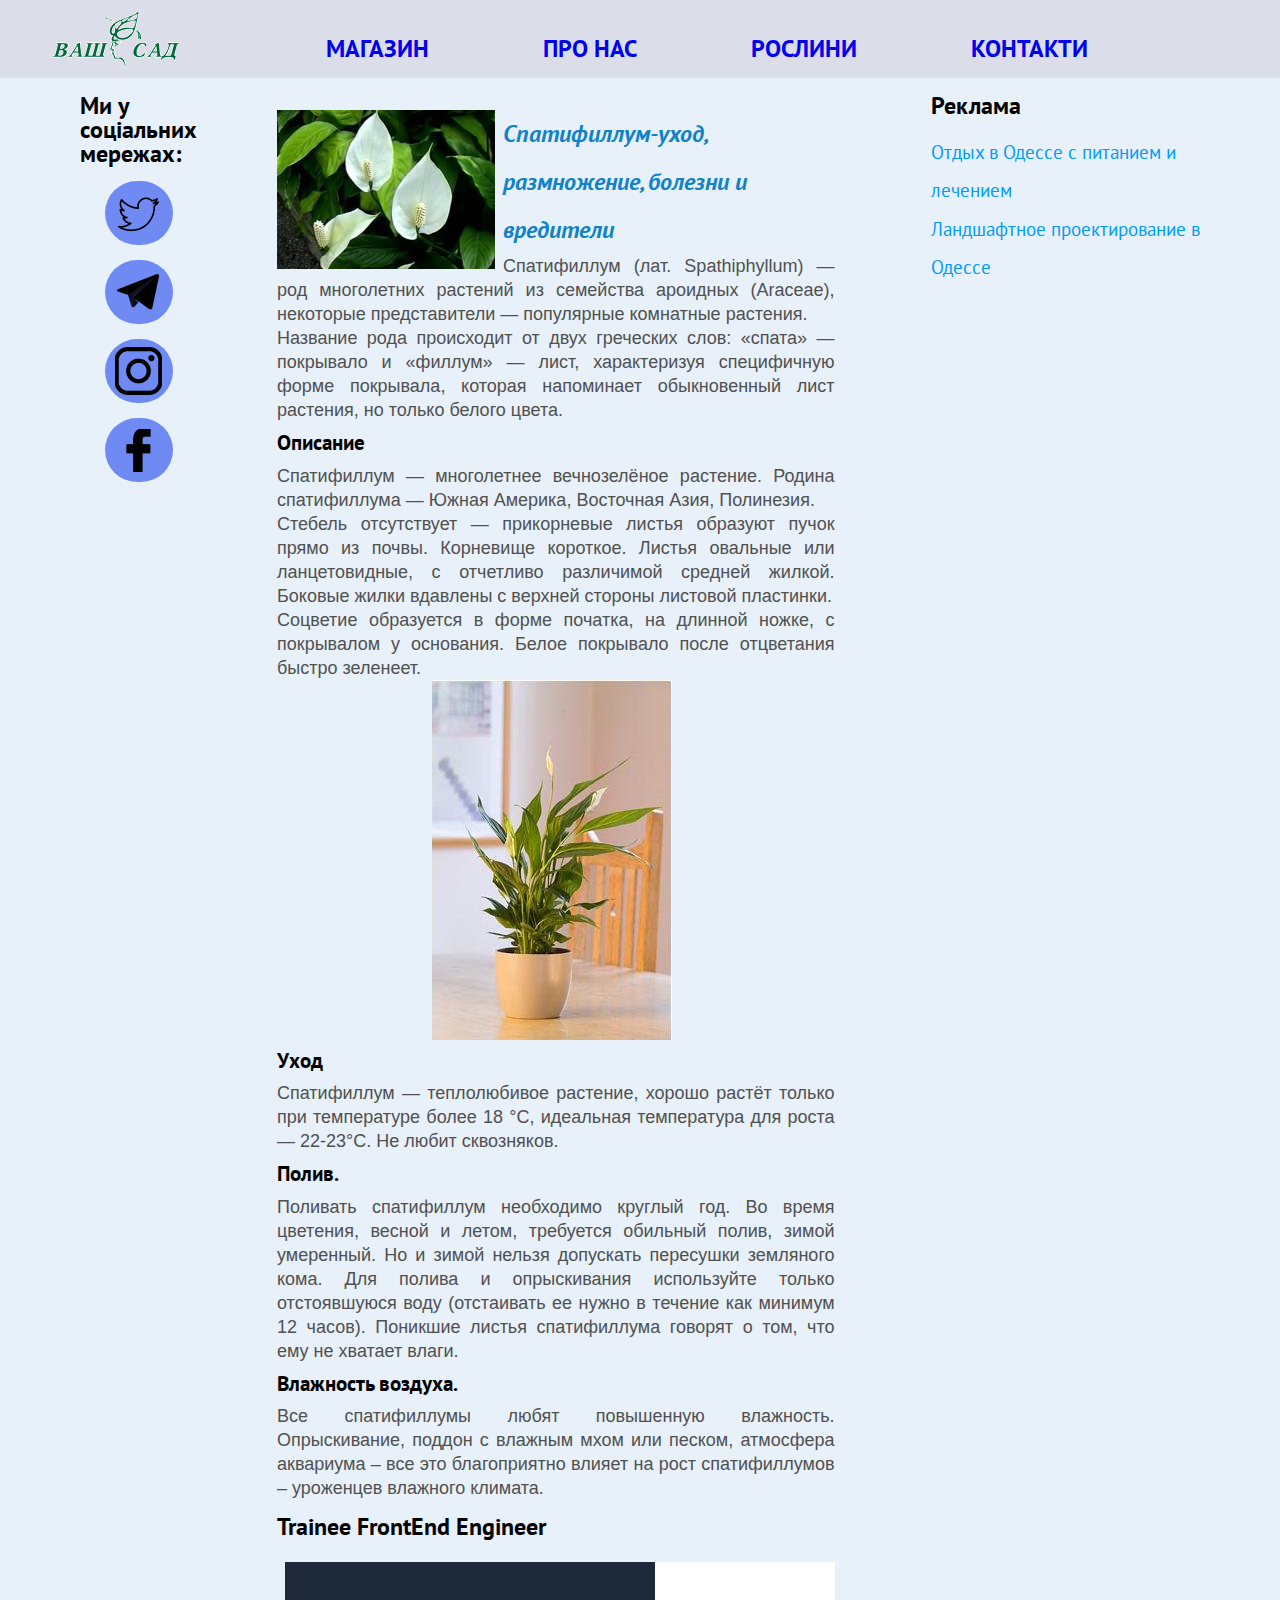
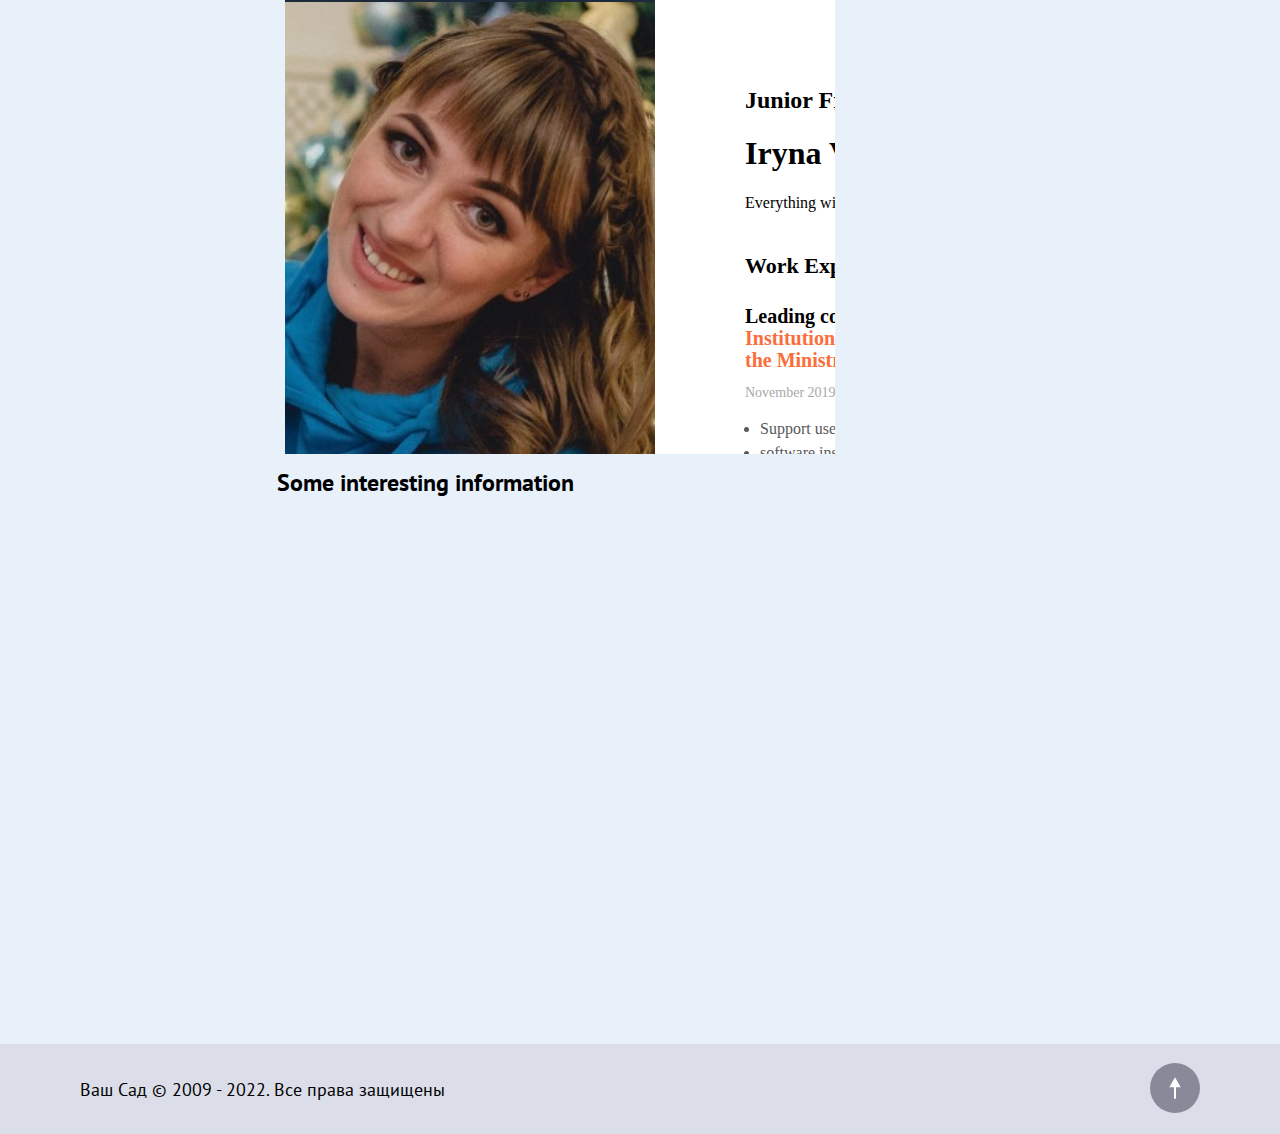
==== HW3/index.html @ 5676c865 "Homework3 with iframe" ====
<!DOCTYPE html>
<html lang="en">
<head>
  <meta charset="UTF-8">
  <meta http-equiv="X-UA-Compatible" content="IE=edge">
  <meta name="viewport" content="width=device-width, initial-scale=1.0">
  <title>Document</title>
  <link rel="preconnect" href="https://fonts.googleapis.com">
  <link rel="preconnect" href="https://fonts.gstatic.com" crossorigin>
  <link
    href="https://fonts.googleapis.com/css2?family=Inter&family=Montserrat:wght@400;500;600&family=Open+Sans&family=PT+Sans:ital,wght@0,400;0,700;1,400&display=swap"
    rel="stylesheet">
  <link rel="stylesheet" href="style.css">
</head>
<body>
  <a name="home"></a>
  <header class="header-page">
    <img src="./img/logo.gif" alt="Your Garden">
    <div class="menu">
      <ul class="list-menu">
        <li class="menu-item"><a href="https://shop.vashsad.ua/" target="_blank">Магазин</a></li>
        <li class="menu-item"><a href="https://www.vashsad.ua/about/company/" target="_blank">Про нас</a></li>
        <li class="menu-item"><a href="https://www.vashsad.ua/plants/" target="_blank">Рослини</a></li>
        <li class="menu-item"><a href="https://www.vashsad.ua/about/company/garden_centers/all/" target="_blank">Контакти</a></li>
      </ul>
    </div>
  </header>
  <main id="main-site">
    <section id="sidebar">
      <h2 style="margin-bottom: 15px;">Ми у соціальних мережах:</h2>
      <div class="soc-btn">
        <button class="mess"><a href="https://twitter.com/?lang=ru" target="_blank"><img src="./img/twitter--v1 1.png"
              alt="Twitter"></a></button>
        <button class="mess"><a href="https://t.me/login" target="_blank"><img src="./img/telegram.png"
              alt="Telegram"></a></button>
        <button class="mess"><a href="https://www.instagram.com/" target="_blank"><img src="./img/insta.png"
              alt="Instagram"></a></button>
        <button class="mess"><a href="https://www.facebook.com/" target="_blank"><img src="./img/facebook.png"
              alt="Facebook"></a></button>
      </div>
    </section>
    <section id="content">
      <article class="description">
        <img class="image" src="./img/flower1.jpg" alt="flower">
        <h1 class="main-title"> <b>Спатифиллум-уход, размножение, болезни и вредители</b></h1>
        <p class="main-text"> Спатифиллум (лат. Spathiphyllum) — род многолетних растений из семейства ароидных (Araceae), 
          некоторые представители — популярные комнатные растения. <br />
          Название рода происходит от двух греческих слов: 
          «спата» — покрывало и «филлум» — лист, характеризуя специфичную формe покрывала, 
          которая напоминает обыкновенный лист растения, но только белого цвета.</p>
        <h3 class="decr-title">Описание</h3>
        <p class="main-text">Спатифиллум — многолетнее вечнозелёное растение. Родина спатифиллума — Южная Америка, Восточная Азия, 
          Полинезия. <br />
          Стебель отсутствует — прикорневые листья образуют пучок прямо из почвы. Корневище короткое. 
          Листья овальные или ланцетовидные, с отчетливо различимой средней жилкой. Боковые жилки вдавлены 
          с верхней стороны листовой пластинки.<br />
          Соцветие образуется в форме початка, на длинной ножке, с покрывалом у основания. Белое покрывало 
          после отцветания быстро зеленеет.</p>
        <div style="display: flex; justify-content: center;">
          <img class="image" src="./img/flower2.jpg" alt="flower">
        </div>
        <h3 class="decr-title">Уход</h3>
        <p class="main-text">Спатифиллум — теплолюбивое растение, хорошо растёт только при температуре более 18 °C, 
        идеальная температура для роста — 22-23°C. Не любит сквозняков.</p>
        <h3 class="decr-title">Полив.</h3> 
        <p class="main-text">Поливать спатифиллум необходимо круглый год. Во время цветения, весной и летом, требуется обильный полив,
        зимой умеренный. Но и зимой нельзя допускать пересушки земляного кома. Для полива и опрыскивания используйте 
        только отстоявшуюся воду (отстаивать ее нужно в течение как минимум 12 часов). Поникшие листья спатифиллума 
        говорят о том, что ему не хватает влаги.</p>
        <h3 class="decr-title">Влажность воздуха.</h3> 
        <p class="main-text">Все спатифиллумы любят повышенную влажность. Опрыскивание, поддон с влажным мхом или песком,
        атмосфера аквариума – все это благоприятно влияет на рост спатифиллумов – уроженцев влажного климата.</p>
      </article>
      <h2 style="margin: 15px 0;">Trainee FrontEnd Engineer</h2>
      <iframe src="../HW1_CV/CV_en/index.html" height="500px" width="100%"></iframe>
      <h2 style="margin: 15px 0;">Some interesting information</h2>
      <iframe width="100%" height="500" src="https://www.youtube.com/embed/dEBVe8Ij7JU" title="YouTube video player"
        frameborder="0" allow="accelerometer; autoplay; clipboard-write; encrypted-media; gyroscope; picture-in-picture"
        allowfullscreen>
      </iframe>
    </section>
    <section id="right-part">
      <h2 style="margin-bottom: 15px;">Реклама</h2>
      <a class="advertising" href="https://www.odessa.in.ua/" target="_blank">Отдых в Одессе с питанием и лечением</a> <br />
      <a class="advertising" href="https://www.vashsad.ua/about/projects/price/odessa/">Ландшафтное проектирование в Одессе</a>
    </section>
  </main>
  <footer class="foot">
    <p>Ваш Сад © 2009 - 2022. Все права защищены</p>
    <a href="#home">
      <svg width="50" height="50" viewBox="0 0 101 101" fill="none" xmlns="http://www.w3.org/2000/svg">
      <circle cx="50.5" cy="50.5" r="50.5" fill="#555768" fill-opacity="0.62" />
      <path d="M50.5 28.8572L38.953 48.8572H62.047L50.5 28.8572ZM52.5 72.1429V46.8572H48.5V72.1429H52.5Z" fill="white" />
      </svg>
    </a>
  </footer>  
</body>
</html>
---- HW3/style.css ----
/* *** Zero *** */
* {
  padding: 0;
  margin: 0;
  border: 0;
  user-select: none;
}

*,
*:before,
*:after {
  -moz-box-sizing: border-box;
  -webkit-box-sizing: border-box;
  box-sizing: border-box;
}

:focus,
:active {
  outline: none;
}

a:focus,
a:active {
  outline: none;
}

nav,
footer,
header,
aside {
  display: block;
}

html,
body {
  height: 100%;
  width: 100%;
  font-size: 100%;
  line-height: 1;
  -ms-text-size-adjust: 100%;
  -moz-text-size-adjust: 100%;
  -webkit-text-size-adjust: 100%;
  touch-action: pan-x pan-y;
  background-color: #e8f1fa;
  font-family: 'PT Sans', sans-serif;
}

input,
button,
textarea {
  font-family: inherit;
}

input::-ms-clear {
  display: none;
}

button {
  cursor: pointer;
}

button::-moz-focus-inner {
  padding: 0;
  border: 0;
}

a,
a:visited {
  text-decoration: none;
}

ul li {
  list-style: none;
}

img {
  vertical-align: top;
}

.container {
  max-width: 1170px;
  width: 100%;
  margin: 0 auto;
}

.header-page{
  background-color: #dbdee9;
  width: 100%;
  height: max-content;
  font-style: italic;
  font-weight: 400;
  font-size: 48px;
  line-height: 62px;
  color: #202846;
  display: flex;
  align-items: center;
  justify-content: space-evenly;
  padding: 0.5rem;
}

.head-font{
  text-align: center;
}

.menu {
  top: 15px;
  left: 25%;
  width: 80%;
}

.menu-item{
  margin-left: 10%;
  display: inline;
  text-transform: uppercase;
  font-style: normal;
  font-weight: 700;
  font-size: 24px;
  line-height: 31px;
}

main#main-site{
  display: flex;
  padding: 1rem 5rem;
}

section#sidebar{
  width: 12%;
}

.soc-btn{
  display: flex;
  flex-direction: column;
  align-items: center;
}

.mess {
  background-color: #6f8bf3;
  width: 68px;
  height: 64px;
  border-radius: 35px;
  border: 0;
  margin-bottom: 15px;
}

section#content{
  padding: 1rem 5rem;
  width: 76%;
}

section#right-part{
  padding-left: 1rem;
}

.image{
  float: left;
  margin-right: 8px;
}

.main-title{
  color: #1082c9;
  font-style: italic;
  font-weight: 400;
  font-size: 24px;
  line-height: 48px;
}

.decr-title{
  font-size: 1.3em;
  line-height: 2;
}

.main-text{
  text-align: justify;
  color: #505050;
  font-family: Arial, Tahoma, sans-serif;
  font-weight: 400;
  font-size: 18px;
  line-height: 24px;
}

.advertising{
  color: #009cff;
  font-size: 1.2em;
  line-height: 2;
}

.foot{
  background-color: #dbdee9;
  font-size: 1.1em;
  height: 90px;
  display: flex;
  align-items: center;
  padding: 0 5rem;
  justify-content: space-between;
}
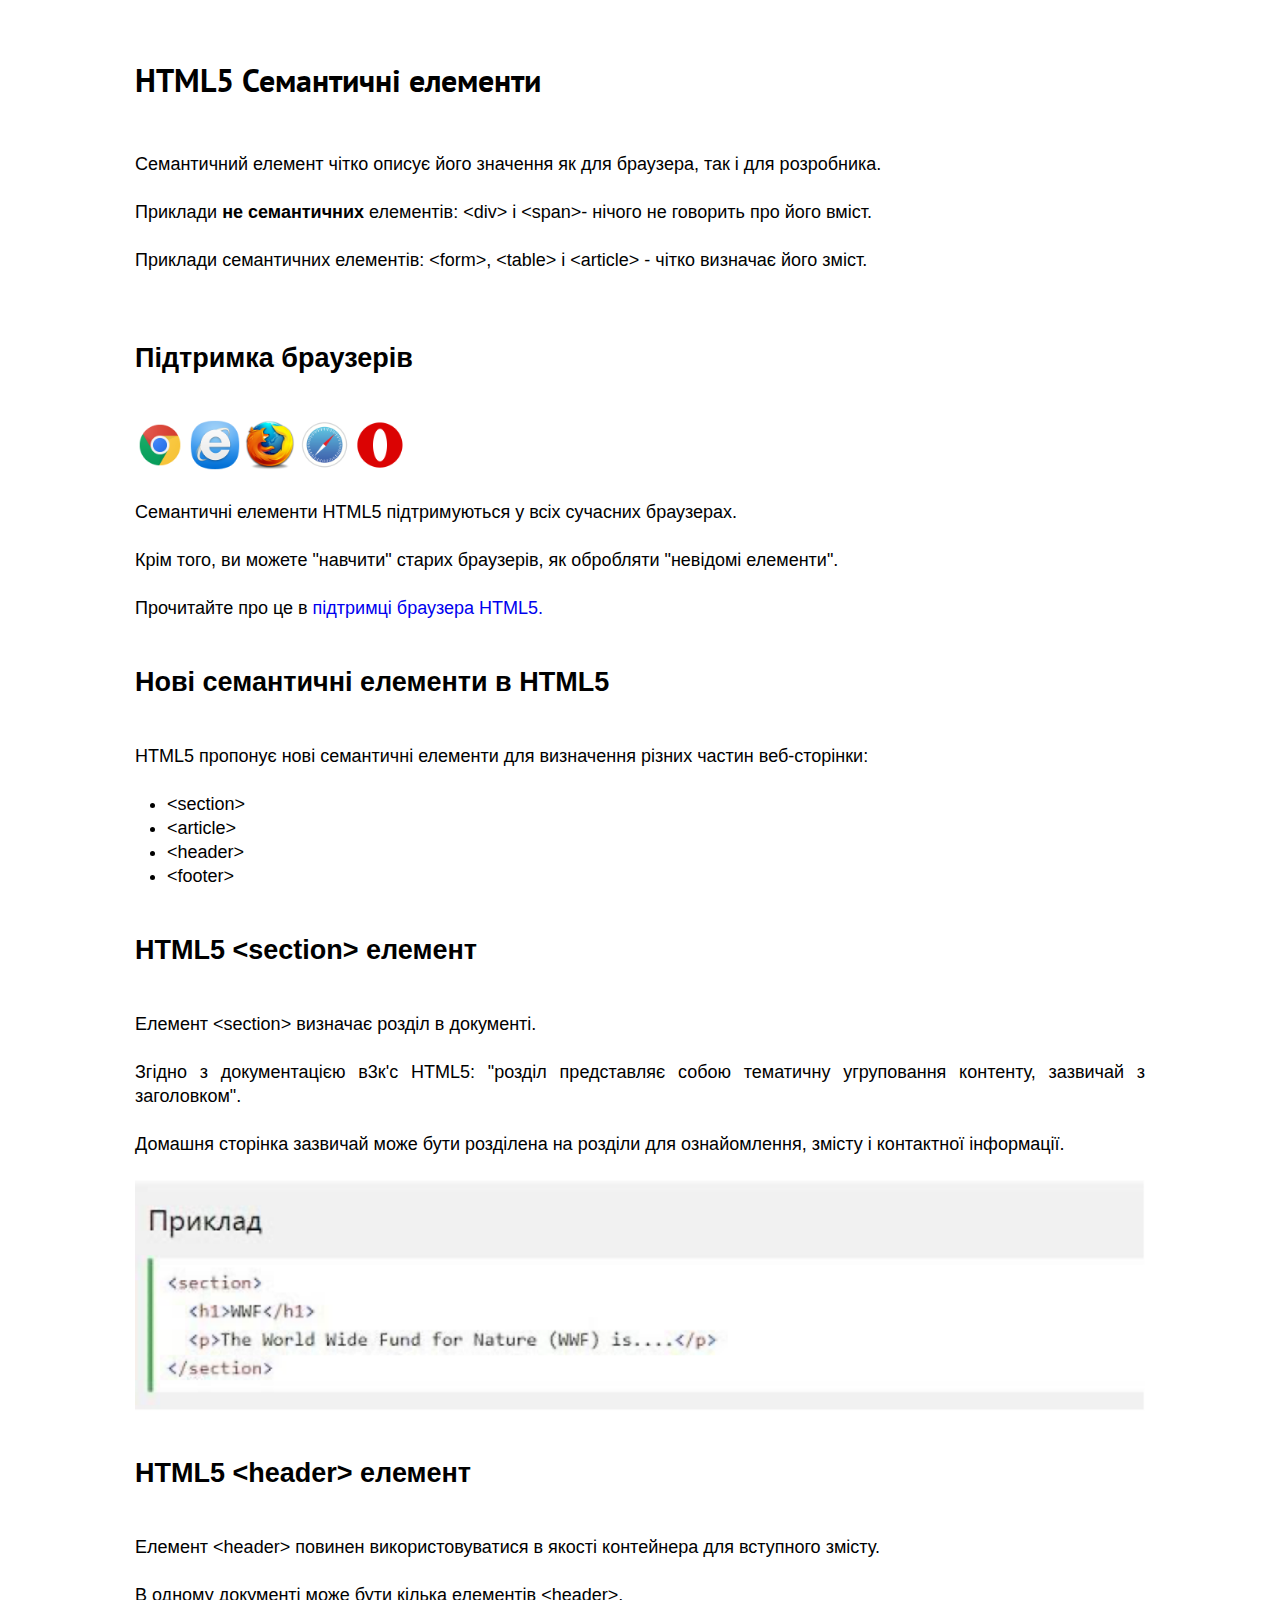
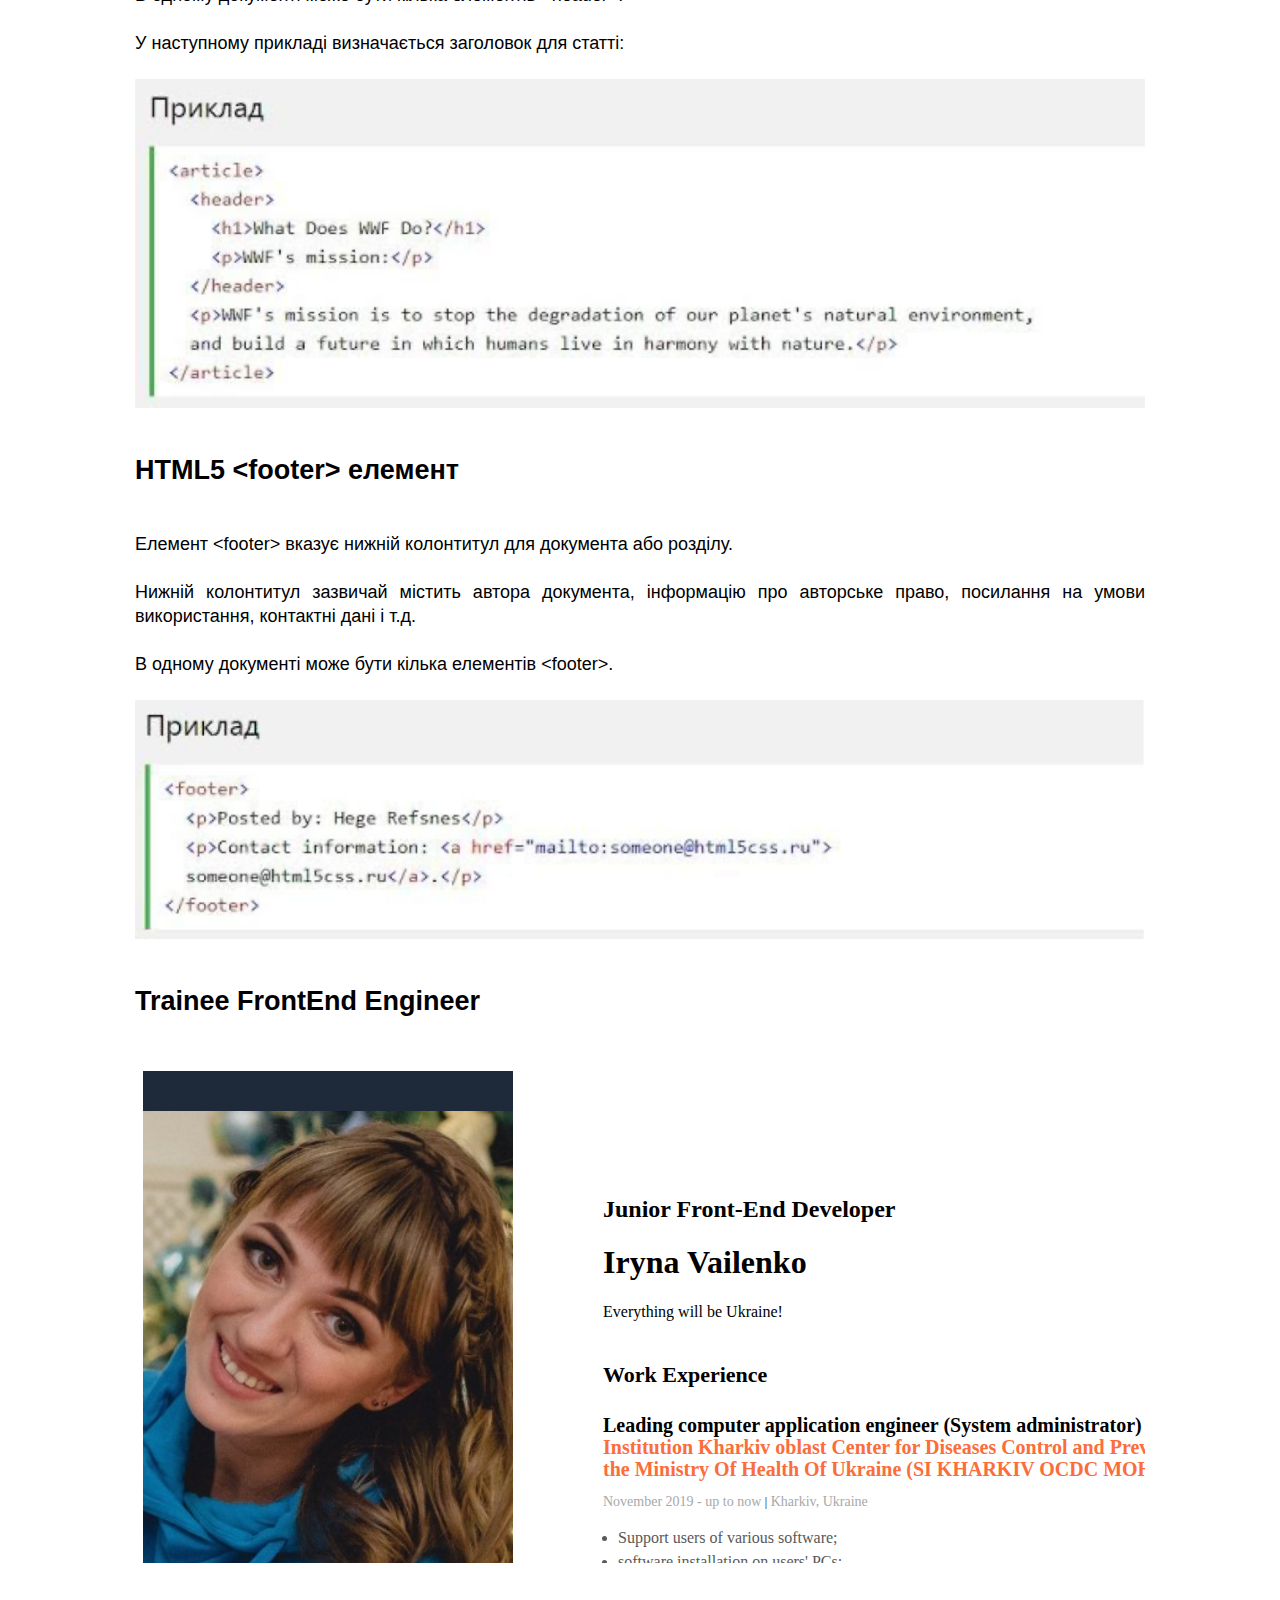
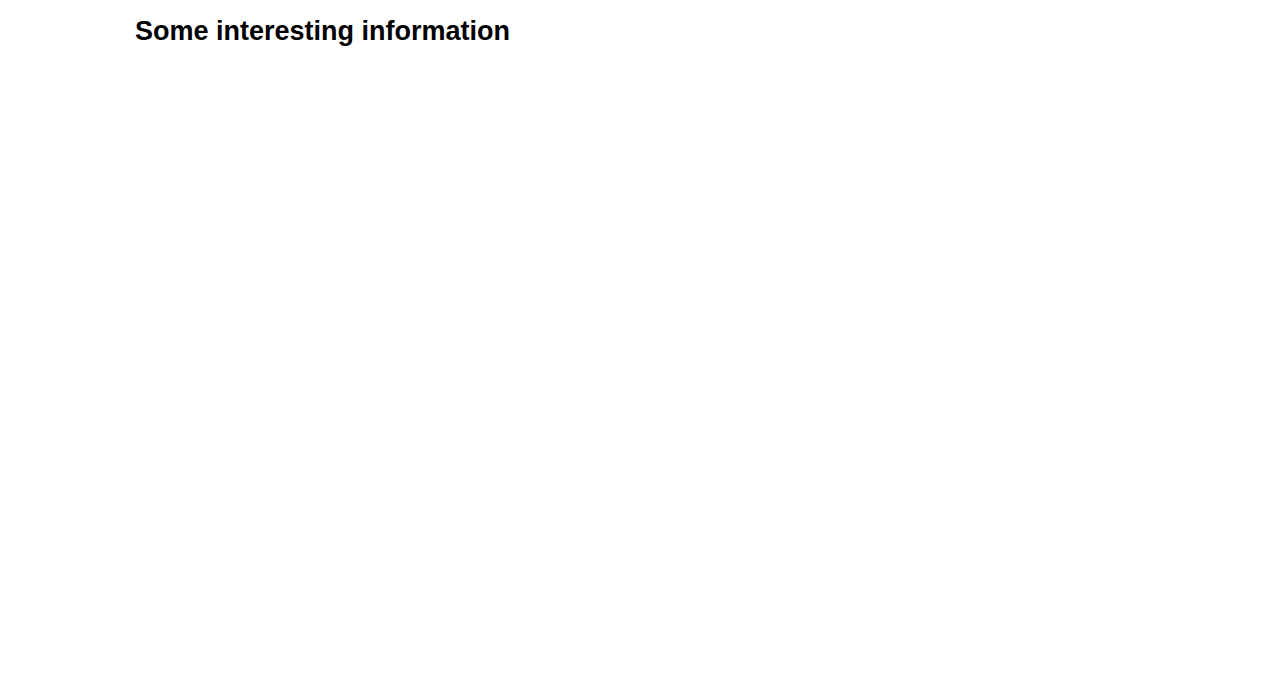
==== commit 0aabe816: "Homework 3 Semantic elements HTML5" ====
--- a/HW3/index.html
+++ b/HW3/index.html
@@ -12,87 +12,87 @@
     rel="stylesheet">
   <link rel="stylesheet" href="style.css">
 </head>
-<body>
-  <a name="home"></a>
+<body class="container">
   <header class="header-page">
-    <img src="./img/logo.gif" alt="Your Garden">
-    <div class="menu">
-      <ul class="list-menu">
-        <li class="menu-item"><a href="https://shop.vashsad.ua/" target="_blank">Магазин</a></li>
-        <li class="menu-item"><a href="https://www.vashsad.ua/about/company/" target="_blank">Про нас</a></li>
-        <li class="menu-item"><a href="https://www.vashsad.ua/plants/" target="_blank">Рослини</a></li>
-        <li class="menu-item"><a href="https://www.vashsad.ua/about/company/garden_centers/all/" target="_blank">Контакти</a></li>
+    <h1>HTML5 Семантичні елементи</h1>
+  </header>
+  <main id="main-site"  class="main-text">
+    <section id="id1">
+      <p>Семантичний елемент чітко описує його значення як для браузера, так і для розробника.</p><br />
+      <p>Приклади <b>не семантичних</b> елементів: &lt;div&gt; і &lt;span&gt;- нічого не говорить про його вміст.</p><br />
+      <p>Приклади семантичних елементів: &lt;form&gt;, &lt;table&gt; і &lt;article&gt; - чітко визначає його зміст.</p><br />
+    </section>
+
+    <section id="id2">
+      <h2 class="description">Підтримка браузерів</h2>
+      <img class="image" src="./img/chrome.png" alt="Chrome">
+      <img class="image" src="./img/Explorer.png" alt="Explorer">
+      <img class="image" src="./img/firefox.png" alt="Firefox">
+      <img class="image" src="./img/safari.png" alt="Safari">
+      <img class="image" src="./img/opera.png" alt="Opera">
+    </section>
+
+    <section id="id3">
+      <p>Семантичні елементи HTML5 підтримуються у всіх сучасних браузерах.</p><br />
+      <p>Крім того, ви можете "навчити" старих браузерів, як обробляти "невідомі елементи".</p><br />
+      <p>Прочитайте про це в 
+        <a href="https://www.blogger.com/blog/page/edit/2590532390801722394/850003172824707311#" target="_blank">
+          підтримці браузера HTML5.
+        </a>
+      </p>
+    </section>
+
+    <section id="id4">
+      <h2 class="description">Нові семантичні елементи в HTML5</h2>
+      <p>HTML5 пропонує нові семантичні елементи для визначення різних частин веб-сторінки:</p><br />
+      <ul class="semantic">
+        <li class="semantic">&lt;section&gt;</li>
+        <li class="semantic">&lt;article&gt;</li>
+        <li class="semantic">&lt;header&gt;</li>
+        <li class="semantic">&lt;footer&gt;</li>
       </ul>
-    </div>
-  </header>
-  <main id="main-site">
-    <section id="sidebar">
-      <h2 style="margin-bottom: 15px;">Ми у соціальних мережах:</h2>
-      <div class="soc-btn">
-        <button class="mess"><a href="https://twitter.com/?lang=ru" target="_blank"><img src="./img/twitter--v1 1.png"
-              alt="Twitter"></a></button>
-        <button class="mess"><a href="https://t.me/login" target="_blank"><img src="./img/telegram.png"
-              alt="Telegram"></a></button>
-        <button class="mess"><a href="https://www.instagram.com/" target="_blank"><img src="./img/insta.png"
-              alt="Instagram"></a></button>
-        <button class="mess"><a href="https://www.facebook.com/" target="_blank"><img src="./img/facebook.png"
-              alt="Facebook"></a></button>
-      </div>
     </section>
-    <section id="content">
-      <article class="description">
-        <img class="image" src="./img/flower1.jpg" alt="flower">
-        <h1 class="main-title"> <b>Спатифиллум-уход, размножение, болезни и вредители</b></h1>
-        <p class="main-text"> Спатифиллум (лат. Spathiphyllum) — род многолетних растений из семейства ароидных (Araceae), 
-          некоторые представители — популярные комнатные растения. <br />
-          Название рода происходит от двух греческих слов: 
-          «спата» — покрывало и «филлум» — лист, характеризуя специфичную формe покрывала, 
-          которая напоминает обыкновенный лист растения, но только белого цвета.</p>
-        <h3 class="decr-title">Описание</h3>
-        <p class="main-text">Спатифиллум — многолетнее вечнозелёное растение. Родина спатифиллума — Южная Америка, Восточная Азия, 
-          Полинезия. <br />
-          Стебель отсутствует — прикорневые листья образуют пучок прямо из почвы. Корневище короткое. 
-          Листья овальные или ланцетовидные, с отчетливо различимой средней жилкой. Боковые жилки вдавлены 
-          с верхней стороны листовой пластинки.<br />
-          Соцветие образуется в форме початка, на длинной ножке, с покрывалом у основания. Белое покрывало 
-          после отцветания быстро зеленеет.</p>
-        <div style="display: flex; justify-content: center;">
-          <img class="image" src="./img/flower2.jpg" alt="flower">
-        </div>
-        <h3 class="decr-title">Уход</h3>
-        <p class="main-text">Спатифиллум — теплолюбивое растение, хорошо растёт только при температуре более 18 °C, 
-        идеальная температура для роста — 22-23°C. Не любит сквозняков.</p>
-        <h3 class="decr-title">Полив.</h3> 
-        <p class="main-text">Поливать спатифиллум необходимо круглый год. Во время цветения, весной и летом, требуется обильный полив,
-        зимой умеренный. Но и зимой нельзя допускать пересушки земляного кома. Для полива и опрыскивания используйте 
-        только отстоявшуюся воду (отстаивать ее нужно в течение как минимум 12 часов). Поникшие листья спатифиллума 
-        говорят о том, что ему не хватает влаги.</p>
-        <h3 class="decr-title">Влажность воздуха.</h3> 
-        <p class="main-text">Все спатифиллумы любят повышенную влажность. Опрыскивание, поддон с влажным мхом или песком,
-        атмосфера аквариума – все это благоприятно влияет на рост спатифиллумов – уроженцев влажного климата.</p>
-      </article>
-      <h2 style="margin: 15px 0;">Trainee FrontEnd Engineer</h2>
+
+    <section id="id5">
+      <h2 class="description">HTML5 &lt;section&gt; елемент</h2>
+      <p>Елемент &lt;section&gt; визначає розділ в документі.</p><br />
+      <p>Згідно з документацією в3к'с HTML5: "розділ представляє собою
+         тематичну угруповання контенту, зазвичай з заголовком". 
+      </p><br />
+      <p>Домашня сторінка зазвичай може бути розділена на розділи для
+         ознайомлення, змісту і контактної інформації.
+      </p><br />
+      <img class="img-sample" src="./img/1.png" alt="Sample">
+    </section>
+
+    <section id="id6">
+      <h2 class="description">HTML5 &lt;header&gt; елемент</h2>
+      <p>Елемент &lt;header&gt; повинен використовуватися в якості контейнера для вступного змісту.</p><br />
+      <p>В одному документі може бути кілька елементів &lt;header&gt;.</p><br />
+      <p>У наступному прикладі визначається заголовок для статті:</p><br />
+      <img class="img-sample" src="./img/3.png" alt="Sample">
+    </section>
+
+    <section id="id7">
+      <h2 class="description">HTML5 &lt;footer&gt; елемент</h2>
+      <p>Елемент &lt;footer&gt; вказує нижній колонтитул для документа або розділу.</p><br />
+      <p>Нижній колонтитул зазвичай містить автора документа, інформацію про авторське право, 
+         посилання на умови використання, контактні дані і т.д.
+      </p><br />
+      <p>В одному документі може бути кілька елементів &lt;footer&gt;.</p><br />
+      <img class="img-sample" src="./img/4.png" alt="Sample">
+    </section>
+
+      <h2 class="description">Trainee FrontEnd Engineer</h2>
       <iframe src="../HW1_CV/CV_en/index.html" height="500px" width="100%"></iframe>
-      <h2 style="margin: 15px 0;">Some interesting information</h2>
+      <h2 class="description">Some interesting information</h2>
       <iframe width="100%" height="500" src="https://www.youtube.com/embed/dEBVe8Ij7JU" title="YouTube video player"
         frameborder="0" allow="accelerometer; autoplay; clipboard-write; encrypted-media; gyroscope; picture-in-picture"
         allowfullscreen>
       </iframe>
-    </section>
-    <section id="right-part">
-      <h2 style="margin-bottom: 15px;">Реклама</h2>
-      <a class="advertising" href="https://www.odessa.in.ua/" target="_blank">Отдых в Одессе с питанием и лечением</a> <br />
-      <a class="advertising" href="https://www.vashsad.ua/about/projects/price/odessa/">Ландшафтное проектирование в Одессе</a>
-    </section>
   </main>
   <footer class="foot">
-    <p>Ваш Сад © 2009 - 2022. Все права защищены</p>
-    <a href="#home">
-      <svg width="50" height="50" viewBox="0 0 101 101" fill="none" xmlns="http://www.w3.org/2000/svg">
-      <circle cx="50.5" cy="50.5" r="50.5" fill="#555768" fill-opacity="0.62" />
-      <path d="M50.5 28.8572L38.953 48.8572H62.047L50.5 28.8572ZM52.5 72.1429V46.8572H48.5V72.1429H52.5Z" fill="white" />
-      </svg>
-    </a>
+    
   </footer>  
 </body>
 </html>--- a/HW3/style.css
+++ b/HW3/style.css
@@ -41,7 +41,6 @@
   -moz-text-size-adjust: 100%;
   -webkit-text-size-adjust: 100%;
   touch-action: pan-x pan-y;
-  background-color: #e8f1fa;
   font-family: 'PT Sans', sans-serif;
 }
 
@@ -77,6 +76,8 @@
   vertical-align: top;
 }
 
+
+
 .container {
   max-width: 1170px;
   width: 100%;
@@ -84,113 +85,63 @@
 }
 
 .header-page{
-  background-color: #dbdee9;
   width: 100%;
-  height: max-content;
-  font-style: italic;
-  font-weight: 400;
-  font-size: 48px;
-  line-height: 62px;
-  color: #202846;
+  height: 5rem;
   display: flex;
   align-items: center;
-  justify-content: space-evenly;
-  padding: 0.5rem;
-}
-
-.head-font{
-  text-align: center;
-}
-
-.menu {
-  top: 15px;
-  left: 25%;
-  width: 80%;
-}
-
-.menu-item{
-  margin-left: 10%;
-  display: inline;
-  text-transform: uppercase;
-  font-style: normal;
-  font-weight: 700;
-  font-size: 24px;
-  line-height: 31px;
+  justify-content: flex-start;
+  padding: 0.5rem 5rem;
+  margin-top: 40px;
 }
 
 main#main-site{
-  display: flex;
   padding: 1rem 5rem;
 }
 
-section#sidebar{
-  width: 12%;
-}
-
-.soc-btn{
-  display: flex;
-  flex-direction: column;
-  align-items: center;
-}
-
-.mess {
-  background-color: #6f8bf3;
-  width: 68px;
-  height: 64px;
-  border-radius: 35px;
-  border: 0;
-  margin-bottom: 15px;
-}
-
-section#content{
-  padding: 1rem 5rem;
-  width: 76%;
-}
-
-section#right-part{
-  padding-left: 1rem;
-}
-
-.image{
-  float: left;
-  margin-right: 8px;
-}
-
-.main-title{
-  color: #1082c9;
-  font-style: italic;
-  font-weight: 400;
-  font-size: 24px;
-  line-height: 48px;
-}
-
-.decr-title{
-  font-size: 1.3em;
-  line-height: 2;
+section#id1{
+  padding-top: 1rem;
 }
 
 .main-text{
   text-align: justify;
-  color: #505050;
-  font-family: Arial, Tahoma, sans-serif;
+  color: #000000;
+  font-family: Arial;
   font-weight: 400;
   font-size: 18px;
   line-height: 24px;
 }
 
+.description{
+  margin: 50px 0;
+}
+
+.image{
+  display: inline-block;
+  width: 50px;
+  height: auto;
+}
+
+section#id3, section#id4, section#id5 {
+  margin: 30px 0;
+}
+
+.semantic{
+  list-style-type: disc;
+  margin-left: 1rem;
+}
+
+.img-sample {
+  width: 100%;
+}
+
 .advertising{
-  color: #009cff;
+
   font-size: 1.2em;
   line-height: 2;
 }
 
 .foot{
-  background-color: #dbdee9;
-  font-size: 1.1em;
-  height: 90px;
-  display: flex;
-  align-items: center;
-  padding: 0 5rem;
-  justify-content: space-between;
+  width: 100%;
+  height: 5rem;
 }
 
